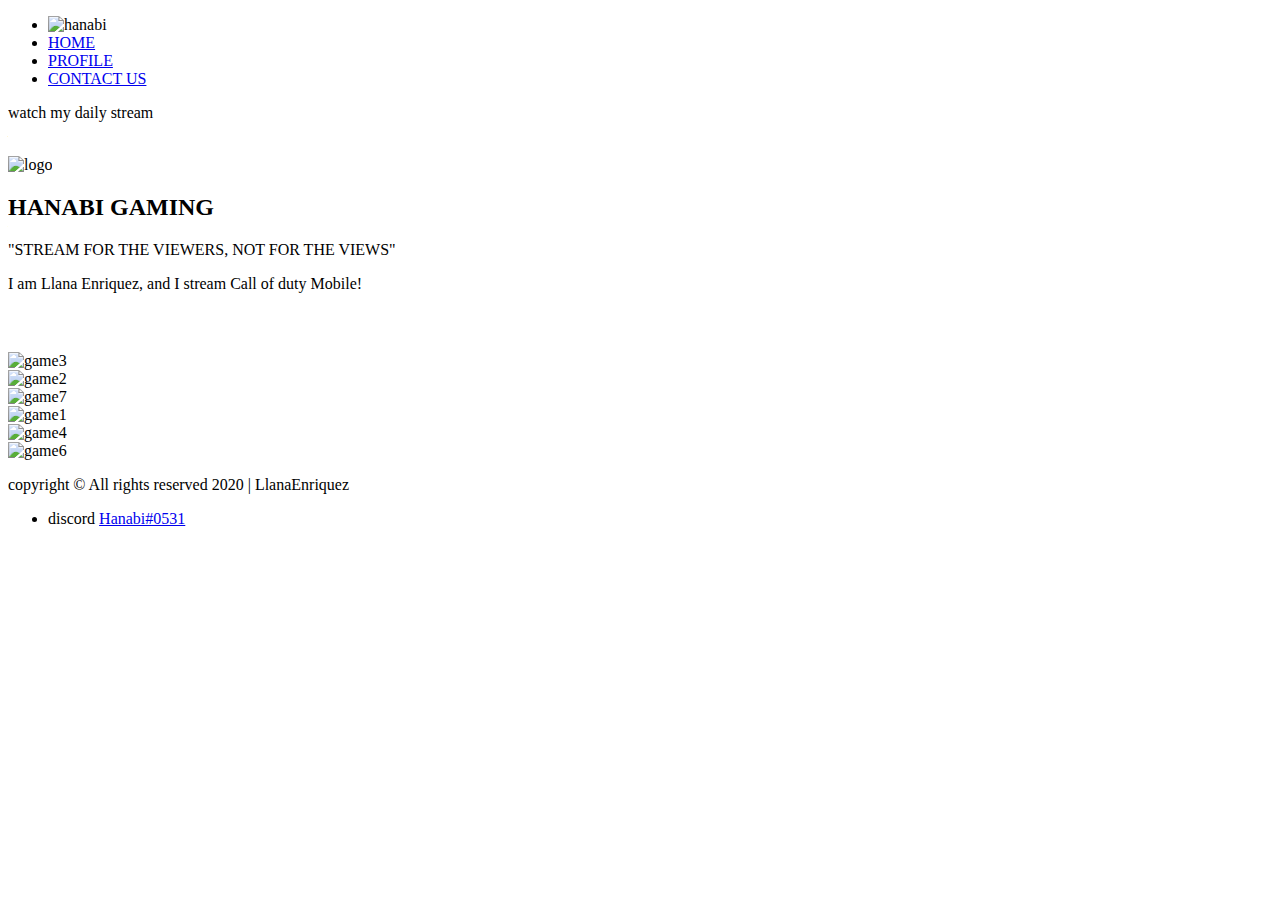
==== index.html @ 694d459b "Add files via upload" ====
<!DOCTYPE html>

<html lang = "en">
<head>
    <meta charset="utf-8"/>
    <link rel="stylesheet" href="main.css">
    <title>HANABI</title>  
</head>

<body>
    
    <header id="main-header">
        <div class="container">
            
<nav id="navibar" >
    <div class="container">
        
        <ul>
            <li><img src="image/hanabi4.jpg" width="30", height="40" alt="hanabi"></li>
            <li> <a href="index.html"> HOME </a></li>
            <li> <a href="PROFILE.HTML"> PROFILE </a></li>
            <li> <a href="CONTACT.HTML"> CONTACT US </a></li>
        </ul>
    </div>
</nav> 
        </div>   
        </header>

 
        
<div class="box" > 
        <p>watch my daily stream  <br><a href ="#" style="color:white"> https://www.facebook.com/HanabiGaming/ </a></p>
        <img src="image/codlogo2.png" alt="logo" class="logo"/>
   
 </div>
    <h2 class= "title"> HANABI GAMING</h2>

        <div class="motto"> 
            
            <p>"STREAM FOR THE VIEWERS, NOT FOR THE VIEWS"</p>
            <p>I am Llana Enriquez, and I stream Call of duty Mobile!</p>
        </div>


       <div class="games">
        <section id="gameplay">
         
              <h3> <br></h3>  
              <img src="image/3.jpg" alt="game3">
              <br><img src="image/2.jpg" alt="game2">
              <br> <img src="image/7.jpg" alt="game7">
            </div>
        <section id="sidebar">
            <img src="image/1.jpg" alt="game1">
            <br> <img src="image/4.jpg" alt="game4">
            <br> <img src="image/6.jpg" alt="game6">
       
        </section>
            
        
 <!--<img src="image/yana.png" alt="me">-->

   <footer id="main-footer">
       <p>copyright &copy; All rights reserved 2020 | LlanaEnriquez</p>
   </footer>
 <ul>
    <li>discord <a href="https://discord.com/channels/@me"> Hanabi#0531 <Hanabi id="0531"></Hanabi></a></li>
    
</ul>
</body>
</html>
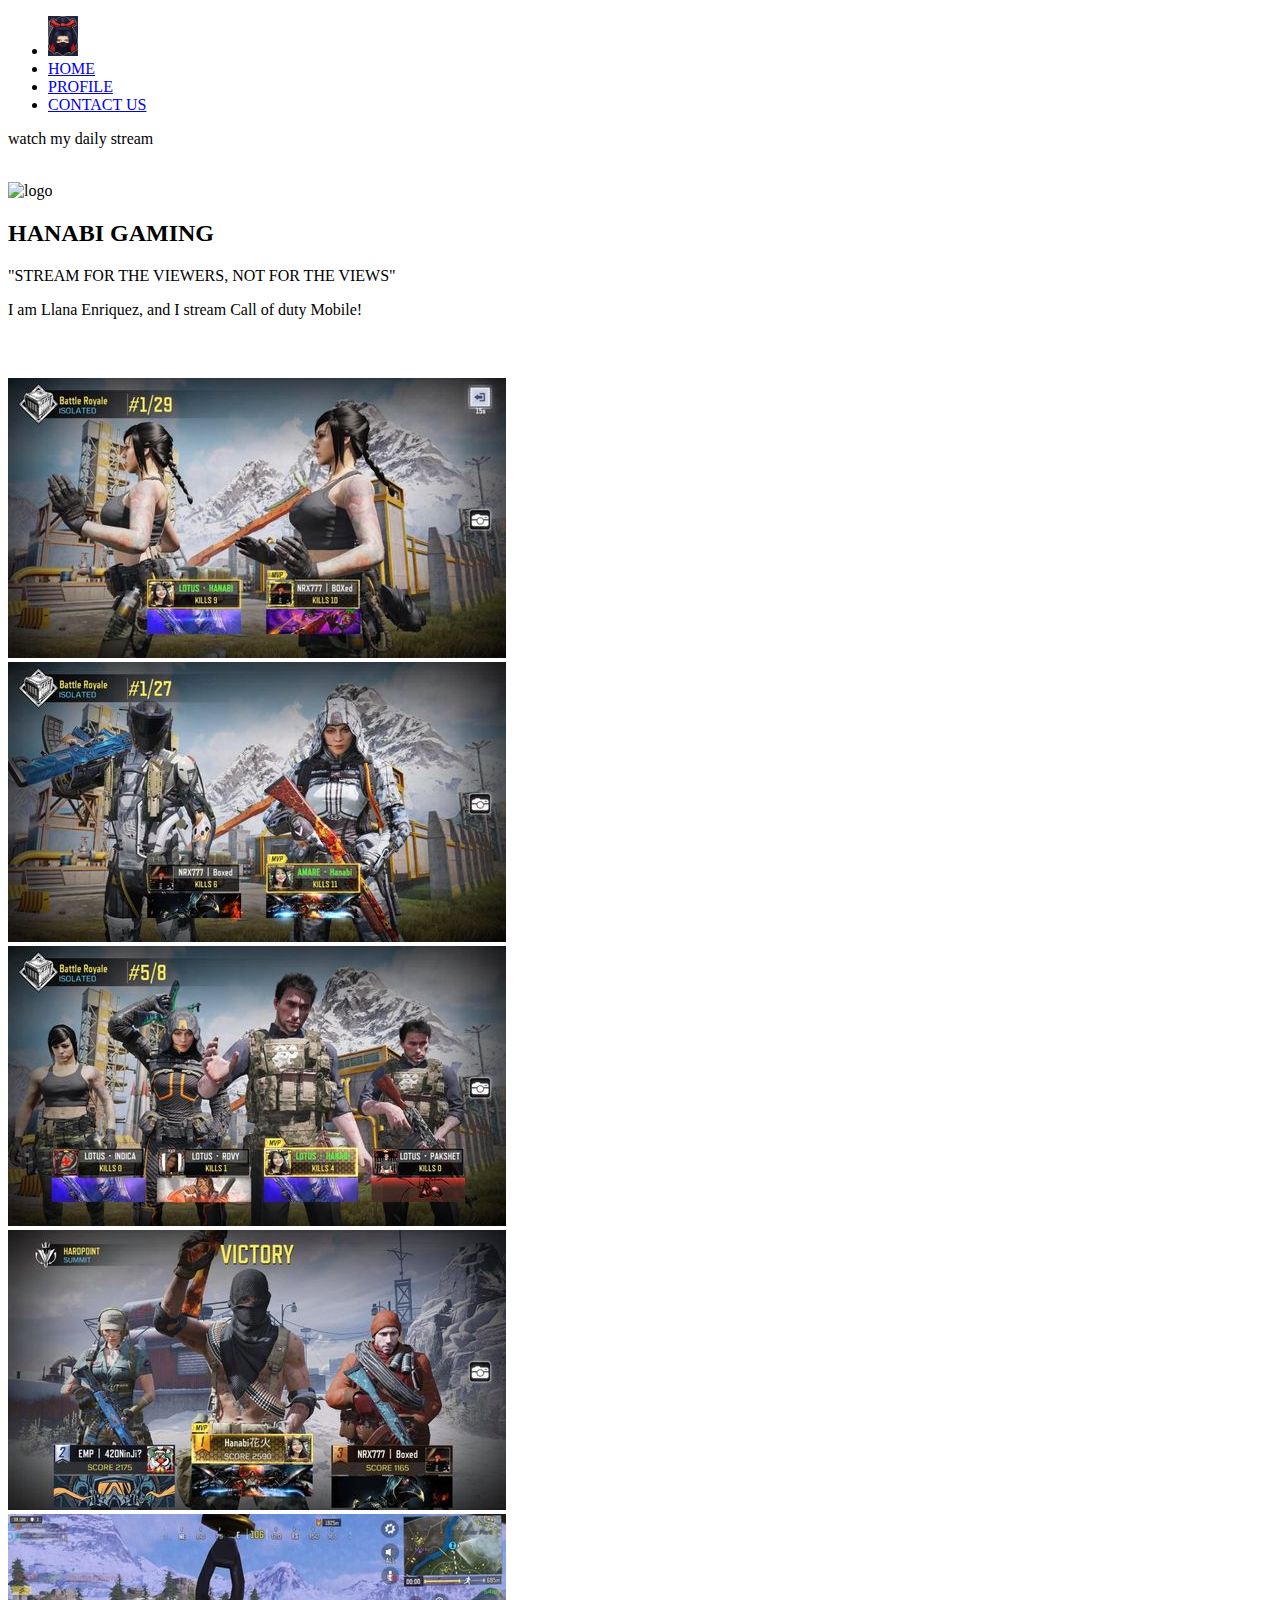
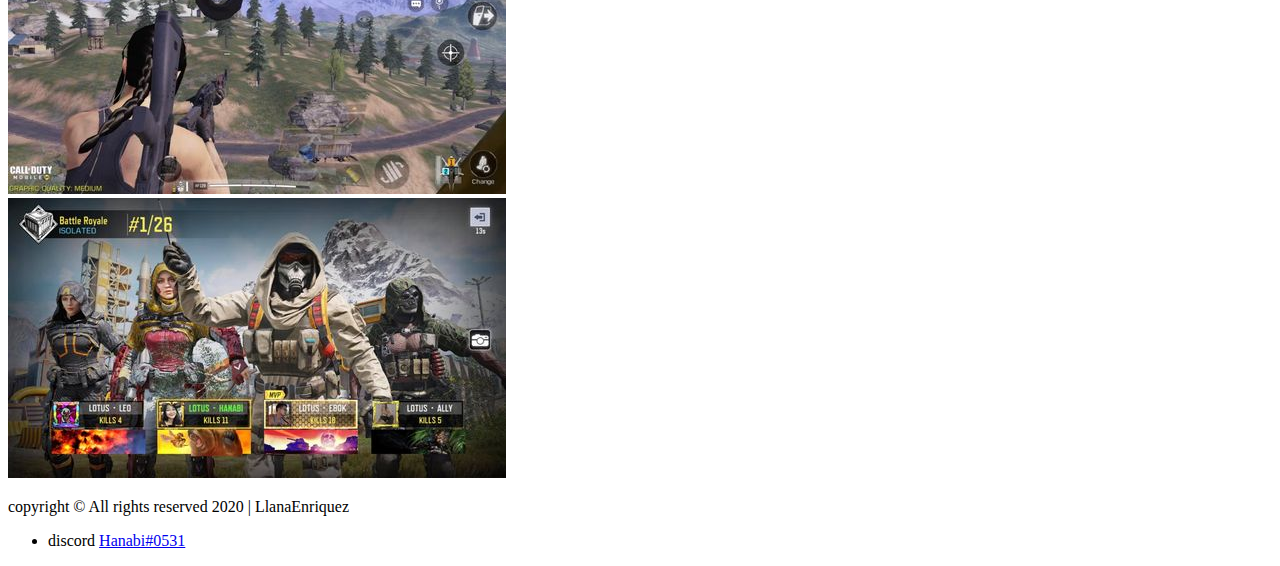
==== commit 1f998fce: "Update index.html" ====
--- a/index.html
+++ b/index.html
@@ -16,7 +16,7 @@
     <div class="container">
         
         <ul>
-            <li><img src="image/hanabi4.jpg" width="30", height="40" alt="hanabi"></li>
+            <li><img src="hanabi4.jpg" width="30", height="40" alt="hanabi"></li>
             <li> <a href="index.html"> HOME </a></li>
             <li> <a href="PROFILE.HTML"> PROFILE </a></li>
             <li> <a href="CONTACT.HTML"> CONTACT US </a></li>
@@ -46,14 +46,14 @@
         <section id="gameplay">
          
               <h3> <br></h3>  
-              <img src="image/3.jpg" alt="game3">
-              <br><img src="image/2.jpg" alt="game2">
-              <br> <img src="image/7.jpg" alt="game7">
+              <img src="3.jpg" alt="game3">
+              <br><img src="2.jpg" alt="game2">
+              <br> <img src="7.jpg" alt="game7">
             </div>
         <section id="sidebar">
-            <img src="image/1.jpg" alt="game1">
-            <br> <img src="image/4.jpg" alt="game4">
-            <br> <img src="image/6.jpg" alt="game6">
+            <img src="1.jpg" alt="game1">
+            <br> <img src="4.jpg" alt="game4">
+            <br> <img src="6.jpg" alt="game6">
        
         </section>
             
@@ -68,4 +68,4 @@
     
 </ul>
 </body>
-</html>+</html>
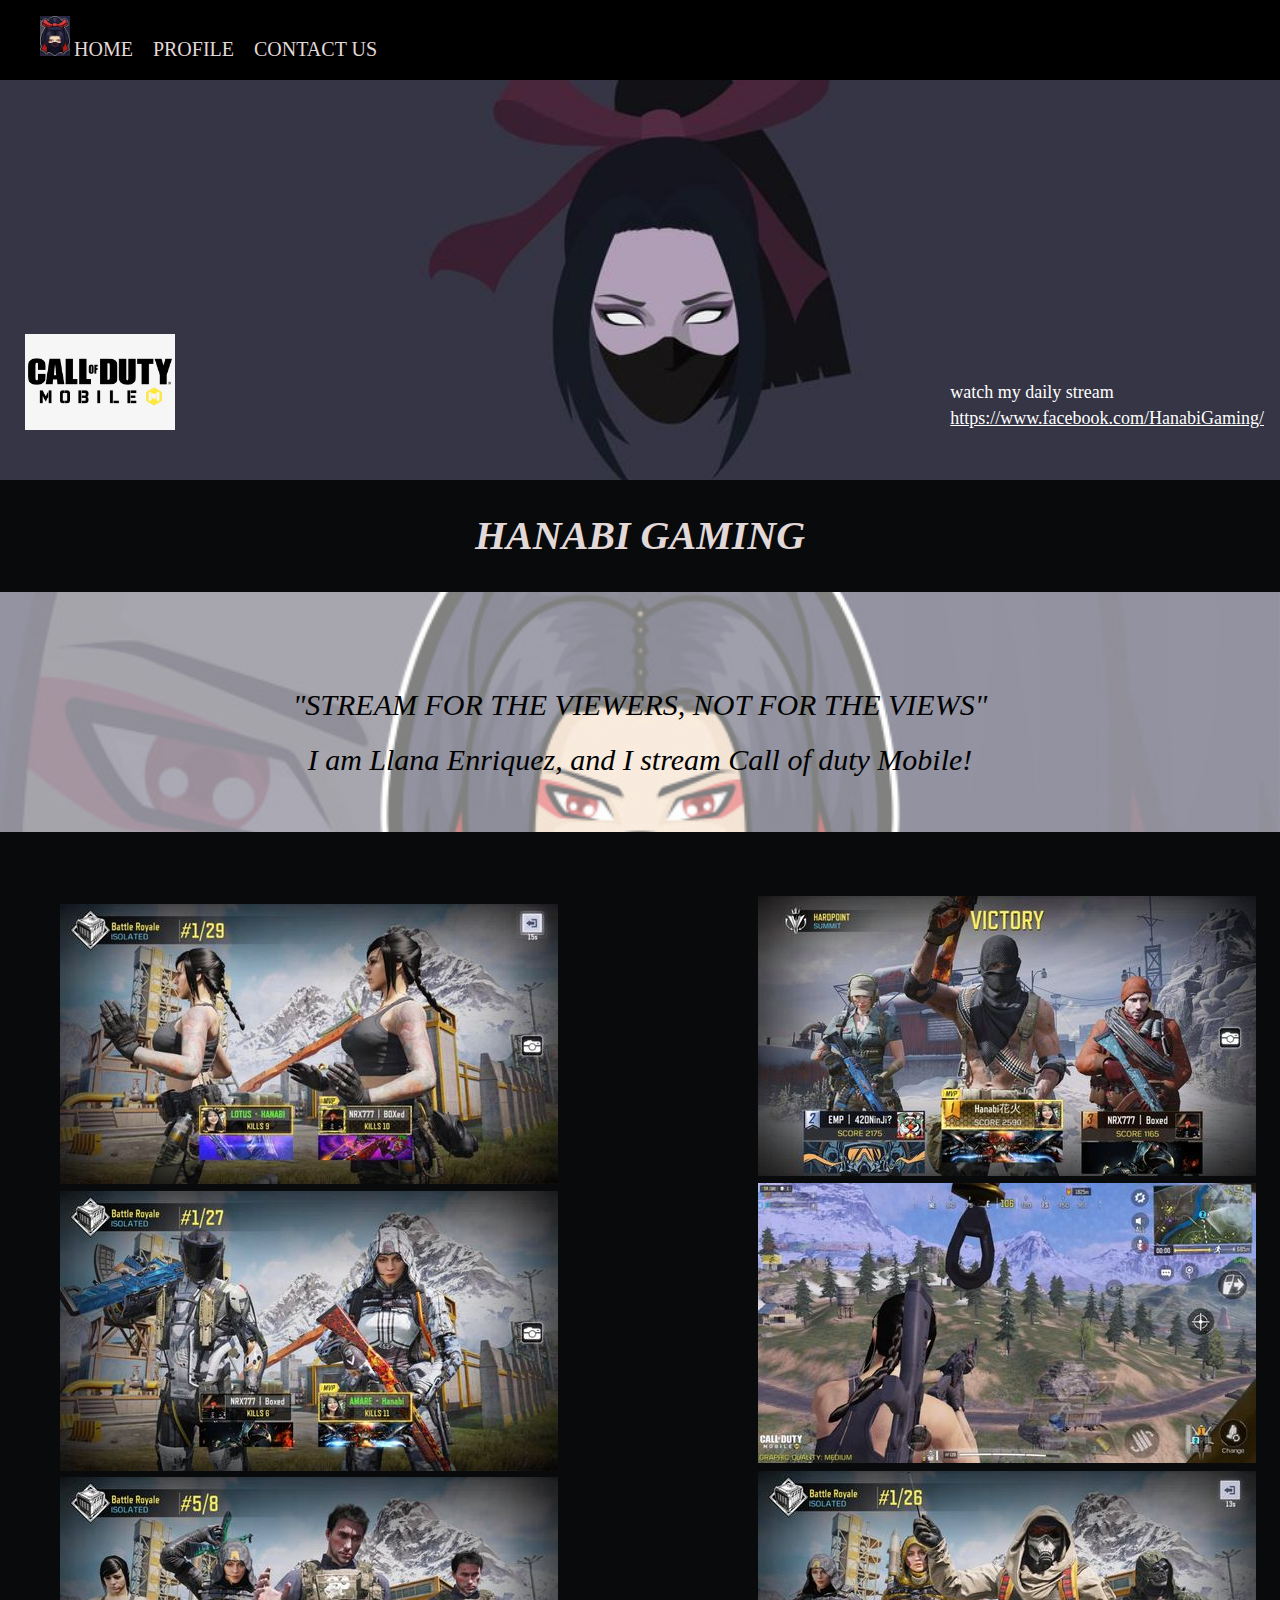
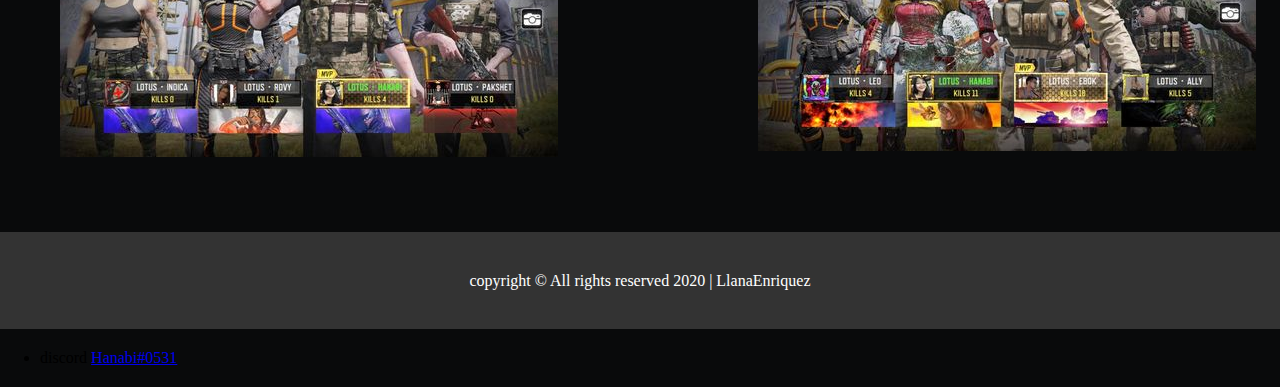
==== commit dfe42e7c: "Update index.html" ====
--- a/index.html
+++ b/index.html
@@ -30,7 +30,7 @@
         
 <div class="box" > 
         <p>watch my daily stream  <br><a href ="#" style="color:white"> https://www.facebook.com/HanabiGaming/ </a></p>
-        <img src="image/codlogo2.png" alt="logo" class="logo"/>
+        <img src="codlogo2.png" alt="logo" class="logo"/>
    
  </div>
     <h2 class= "title"> HANABI GAMING</h2>
--- a/main.css
+++ b/main.css
@@ -0,0 +1,136 @@
+body {
+    background-color:#090A0B;
+    font-family: Cambria, Cochin, Georgia, Times, 'Times New Roman', serif;
+    line-height: 1.6em;
+    margin: 0;
+}
+
+
+.box {
+    background-image:url(hanabitch.jpg);
+    height: 450px;
+    background-position: center;
+    background-size: cover;
+    height: 350px;
+    padding: 25px;
+    position: relative;
+    }
+
+.box >p {
+    color: #ffffff;
+    position: absolute;
+    bottom: 30px;
+    right: 16px;
+    font-size: 18px;
+    text-decoration: none;
+
+}
+
+.box > p1 {
+    color: #FFFFFF;
+    position: absolute;
+    bottom: 30px;
+    right: 16px;
+    font-size: 18px;
+}
+.logo {
+    width: 150px;
+    position: absolute;
+    bottom: 50px;
+    
+}
+#main-header {
+      background-color: #000000;
+  }
+
+  .container {
+      width: 80%;
+      margin-left: 20px;
+      overflow: hidden;
+  }
+  nav ul {
+    padding-left: 0px;
+    list-style: none;
+  }
+
+  #navibar li {
+     display: inline;
+  
+
+  }
+
+  #navibar a { 
+      color: #E2D8D8;
+      font-size: 20px;
+      text-decoration: none;
+      
+      padding-right: 15px;
+
+  }
+
+#navibar a:hover {
+ color: red;
+
+}
+
+  .title {
+    color: #E2D8D8;
+    padding: 10px;
+    font-size: 40px;
+    text-align: center;
+    font-family: papyrus;
+    font-style: italic;
+
+  }
+
+
+  .motto {
+    background: linear-gradient(rgba(255,255,255,0.5), rgba(255,255,255,0.5)),url(hanabi3.jpg) center no-repeat;
+    background-position: center;
+    background-size: cover;
+    height: 100px;
+    padding: 70px;
+    position: relative;
+
+  }
+
+  .motto > p {
+    color: #000000;
+    text-align: center;
+    font-size: 30px;
+    font-style: italic;
+}
+
+#main-footer {
+  background: #333;
+  color: #fff;
+  text-align: center;
+  padding: 20px;
+  margin-top: 1000px;
+}
+  
+.games {
+  font-size: 20px;
+  margin-left: 30px;
+}
+
+#gameplay > h3 {
+  position: relative;
+}
+
+#gameplay {
+  float: left;
+  width: 40%;
+  padding: 0 20px;
+  box-sizing: border-box;
+  margin-left: 10px;
+}
+
+#sidebar {
+  float: right;
+  width: 40%;
+  box-sizing: border-box;
+  padding: 50 20px;
+  margin-right: 10px;
+  margin-top: 5%;
+}
